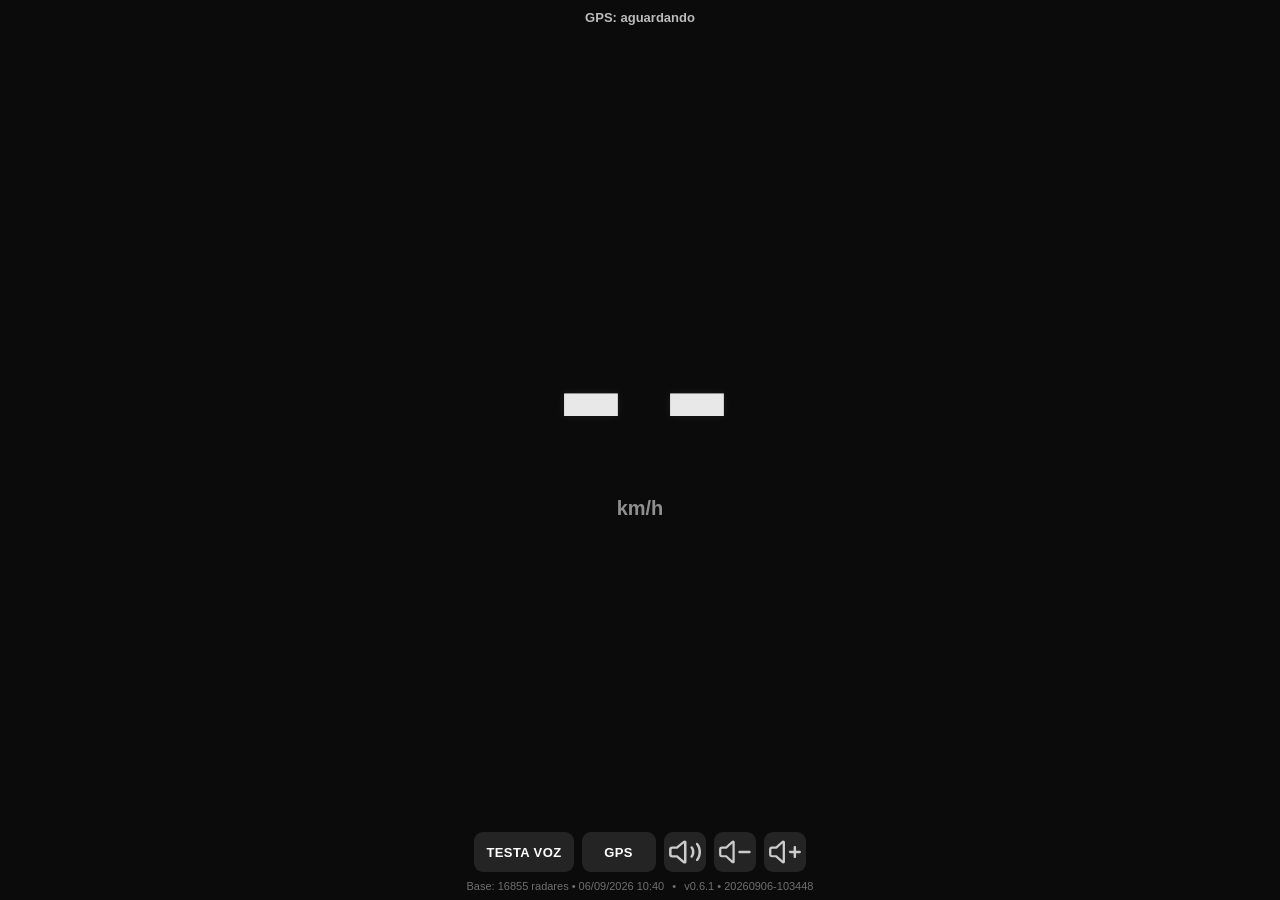
==== index.html @ 0a86fc3b "2026-09-06 10:34:48" ====
<!DOCTYPE html>
<html lang="pt-BR">
<head>
  <meta charset="utf-8">
  <meta name="viewport" content="width=device-width, initial-scale=1, viewport-fit=cover">
  <meta name="theme-color" content="#0b0b0b">
  <meta name="apple-mobile-web-app-capable" content="yes">
  <meta name="mobile-web-app-capable" content="yes">
  <meta name="apple-mobile-web-app-status-bar-style" content="black">
  <meta name="apple-mobile-web-app-title" content="Radar BR">

  <title>Radar BR</title>

  <link rel="manifest" href="manifest.json">
  <link rel="icon" href="img/tb-192.png">
  <link rel="apple-touch-icon" href="img/tb-192.png">
  <link rel="stylesheet" href="css/style.css">
</head>

<body>
  <main id="app">
    <section id="statusPanel">
      <div id="gpsStatus">GPS: aguardando</div>
    </section>

    <section id="radarPanel" class="hidden" aria-label="Alerta de radar">
      <div id="distanceSign">
        <span id="radarDistanceValue">--</span>
        <span id="radarDistanceUnit">m</span>
      </div>

      <div id="limitSign" aria-label="Limite do radar">
        <span id="radarLimit">--</span>
      </div>
    </section>

    <section id="speedPanel" aria-label="Velocidade atual">
      <div id="speedValue">--</div>
      <div id="speedUnit">km/h</div>
    </section>

    <section id="gpsPermissionPanel" class="hidden">
      <div class="gpsPermissionTitle">LOCALIZAÇÃO BLOQUEADA</div>
      <div class="gpsPermissionText">
        No iPhone, confirme:
        <br>1. Ajustes → Privacidade e Segurança → Serviços de Localização: ATIVADO.
        <br>2. Ajustes → Apps → Safari → Localização: PERGUNTAR ou PERMITIR.
        <br>3. No Safari, abra este site → menu da página → Ajustes do Site → Localização: PERMITIR.
        <br>4. Se disponível, mantenha Localização Precisa ativada.
        <br><br>Depois reabra o Radar BR e tente novamente.
      </div>
      <button id="btnGpsRetry" type="button">TENTAR GPS NOVAMENTE</button>
    </section>

    <section id="bottomPanel">
      <div id="messagePanel">
        <div id="message"></div>
      </div>

      <section id="controls" aria-label="Controles">
        <button id="btnT" class="compactButton gpsButton" type="button" onclick="testVoices()">TESTA VOZ</button>
        <button id="btnStart" class="compactButton gpsButton" type="button">GPS</button>
        <button id="btnSoundTest" class="compactButton iconButton" type="button" aria-label="Testar som">
          <img src="img/sT.svg" alt="">
        </button>
        <button id="btnVolumeDown" class="compactButton iconButton" type="button" aria-label="Diminuir volume">
          <img src="img/s-.svg" alt="">
        </button>
        <button id="btnVolumeUp" class="compactButton iconButton" type="button" aria-label="Aumentar volume">
          <img src="img/s+.svg" alt="">
        </button>
      </section>

      <footer id="appFooter">
        <span id="dbStatus">Base: não carregada</span>
        <span class="footerSeparator">•</span>
        <span id="appVersion">v--</span>
      </footer>
    </section>
  </main>

  <script src="js/helper.js"></script>
  <script src="js/alert.js"></script>
  <script src="js/radar.js"></script>
  <script src="js/gps.js"></script>
  <script src="js/app.js"></script>

  <script>
    function testVoices() {
  const voices = speechSynthesis.getVoices();

  const ptVoices = voices.filter(v =>
    v.lang.toLowerCase().startsWith("pt")
  );

  console.log(ptVoices);

  ptVoices.forEach((voice, i) => {
    setTimeout(() => {
      console.log(`${i}: ${voice.name} - ${voice.lang}`);

      const msg = new SpeechSynthesisUtterance(
        `Voz ${i + 1}. Radar. Limite 60.`
      );

      msg.voice = voice;
      msg.lang = voice.lang;

      speechSynthesis.speak(msg);
    }, i * 4000);
  });
}
  </script>
</body>
</html>
---- css/style.css ----
* {
  box-sizing: border-box;
}

html,
body {
  width: 100%;
  height: 100%;
  margin: 0;
  padding: 0;
  background: #0b0b0b;
  color: #ffffff;
  font-family: Arial, Helvetica, sans-serif;
}

body {
  overflow: hidden;
}

button {
  border: 0;
  font-family: inherit;
  -webkit-tap-highlight-color: transparent;
}

#app {
  min-height: 100%;
  height: 100%;
  display: flex;
  flex-direction: column;
  padding:
    max(10px, env(safe-area-inset-top))
    max(12px, env(safe-area-inset-right))
    max(8px, env(safe-area-inset-bottom))
    max(12px, env(safe-area-inset-left));
  background: #0b0b0b;
}

#statusPanel {
  min-height: 24px;
  text-align: center;
  font-size: 13px;
  font-weight: 700;
  color: #bcbcbc;
}

#radarPanel {
  display: grid;
  grid-template-columns: minmax(0, 1fr) auto;
  align-items: center;
  gap: 18px;
  margin-top: 8px;
  padding: 0 4px;
}

#distanceSign {
  min-width: 0;
  min-height: 122px;
  display: flex;
  align-items: baseline;
  justify-content: center;
  gap: 8px;
  padding: 12px 18px;
  border: 4px solid #ffffff;
  border-radius: 10px;
  background: #0757b8;
  box-shadow: inset 0 0 0 2px rgba(255, 255, 255, 0.18);
}

#radarDistanceValue {
  font-size: clamp(72px, 25vw, 138px);
  font-weight: 900;
  line-height: 0.86;
  letter-spacing: -4px;
  color: #ffffff;
  font-variant-numeric: tabular-nums;
}

#radarDistanceUnit {
  font-size: clamp(22px, 7vw, 38px);
  font-weight: 800;
  color: #ffffff;
}

#limitSign {
  width: clamp(112px, 31vw, 154px);
  height: clamp(112px, 31vw, 154px);
  flex: none;
  display: flex;
  align-items: center;
  justify-content: center;
  border: clamp(10px, 2.5vw, 14px) solid #d91e18;
  border-radius: 50%;
  background: #ffffff;
  box-shadow: 0 0 0 2px #ffffff;
}

#radarLimit {
  color: #111111;
  font-size: clamp(54px, 17vw, 84px);
  font-weight: 900;
  line-height: 1;
  letter-spacing: -3px;
  font-variant-numeric: tabular-nums;
}

#speedPanel {
  flex: 1;
  min-height: 180px;
  display: flex;
  flex-direction: column;
  align-items: center;
  justify-content: center;
  padding: 8px 0;
}

#speedValue {
  color: #e8e8e8;
  font-family: "Courier New", Courier, monospace;
  font-size: clamp(98px, 31vw, 190px);
  font-weight: 900;
  line-height: 0.86;
  letter-spacing: -8px;
  font-variant-numeric: tabular-nums;
  text-shadow: 0 0 10px rgba(255, 255, 255, 0.08);
}

#speedValue.safeSpeed {
  color: #42e66b;
  text-shadow: 0 0 12px rgba(66, 230, 107, 0.22);
}

#speedValue.overLimit {
  color: #ff3434;
  text-shadow: 0 0 12px rgba(255, 52, 52, 0.22);
}

#speedUnit {
  margin-top: 12px;
  font-size: 20px;
  font-weight: 700;
  color: #8f8f8f;
}

#bottomPanel {
  flex: none;
}

#messagePanel {
  min-height: 22px;
  display: flex;
  align-items: center;
  justify-content: center;
  text-align: center;
  font-size: 13px;
  color: #cfcfcf;
}

#controls {
  display: flex;
  align-items: center;
  justify-content: center;
  gap: 8px;
  min-height: 44px;
}

.compactButton {
  height: 40px;
  min-height: 40px;
  border-radius: 9px;
  background: #242424;
  color: #ffffff;
}

.compactButton:active {
  opacity: 0.65;
}

.gpsButton {
  min-width: 74px;
  padding: 0 12px;
  font-size: 13px;
  font-weight: 800;
  letter-spacing: 0.4px;
}

.gpsButton.active {
  background: #214b2d;
  color: #70f28e;
}

.iconButton {
  width: 42px;
  padding: 4px;
  display: flex;
  align-items: center;
  justify-content: center;
}

.iconButton img {
  display: block;
  width: 32px;
  height: 32px;
  pointer-events: none;
}

#appFooter {
  padding-top: 6px;
  text-align: center;
  font-size: 11px;
  color: #6f6f6f;
  white-space: nowrap;
}

.footerSeparator {
  margin: 0 5px;
}

.hidden {
  display: none !important;
}

#gpsPermissionPanel {
  margin: 10px 0;
  padding: 14px;
  border: 2px solid #ffffff;
  border-radius: 14px;
  background: #242424;
}

.gpsPermissionTitle {
  margin-bottom: 8px;
  font-size: 16px;
  font-weight: 800;
  text-align: center;
}

.gpsPermissionText {
  font-size: 14px;
  line-height: 1.45;
}

#btnGpsRetry {
  width: 100%;
  min-height: 48px;
  margin-top: 12px;
  border-radius: 10px;
  background: #ffffff;
  color: #111111;
  font-size: 15px;
  font-weight: 800;
}

@media (max-height: 620px) {
  #distanceSign {
    min-height: 96px;
  }

  #radarDistanceValue {
    font-size: clamp(62px, 21vw, 105px);
  }

  #limitSign {
    width: 100px;
    height: 100px;
    border-width: 9px;
  }

  #radarLimit {
    font-size: 52px;
  }

  #speedPanel {
    min-height: 120px;
  }

  #speedValue {
    font-size: clamp(78px, 25vw, 140px);
  }
}
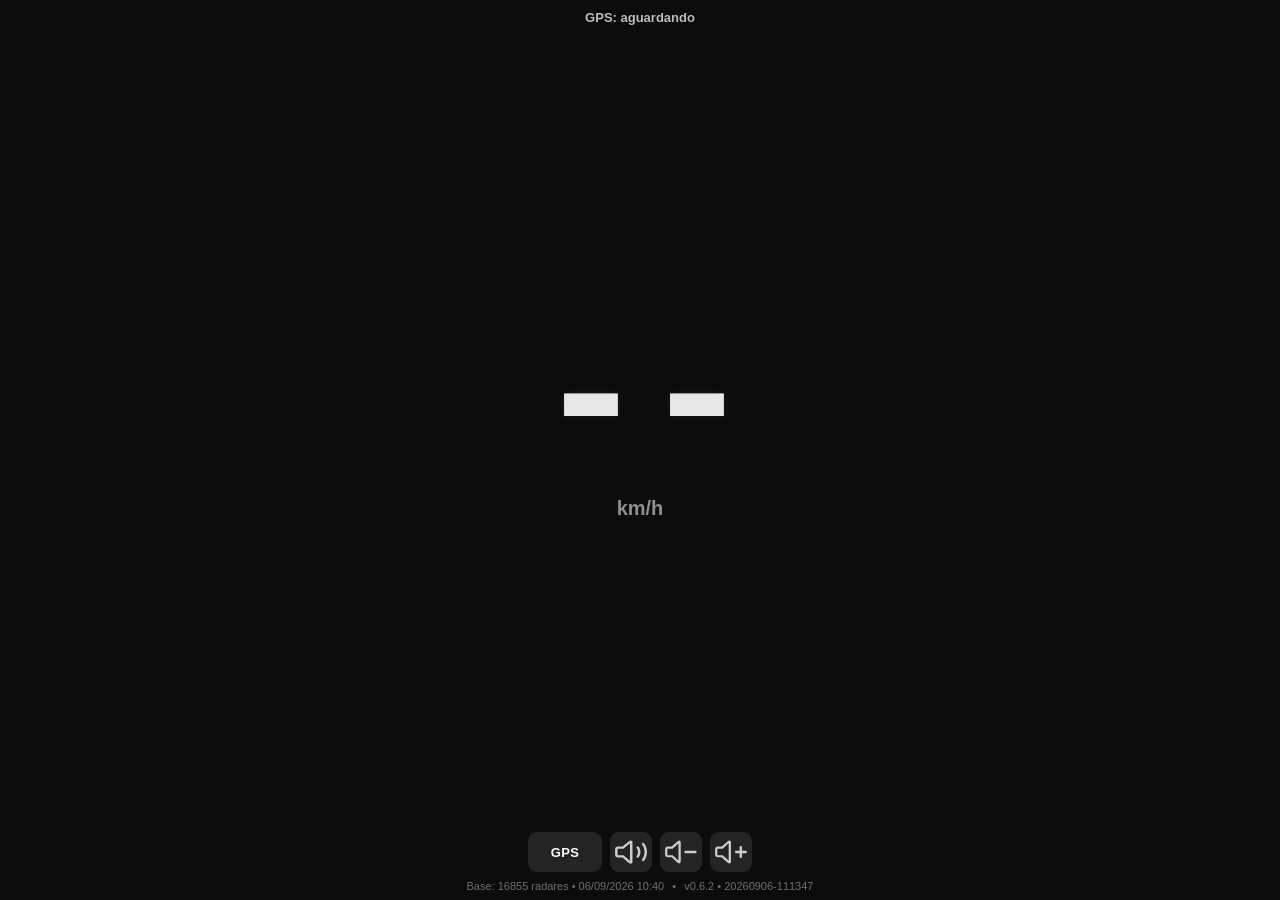
==== commit 290cbafd: "2026-09-06 11:13:47" ====
--- a/index.html
+++ b/index.html
@@ -58,7 +58,6 @@
       </div>
 
       <section id="controls" aria-label="Controles">
-        <button id="btnT" class="compactButton gpsButton" type="button" onclick="testVoices()">TESTA VOZ</button>
         <button id="btnStart" class="compactButton gpsButton" type="button">GPS</button>
         <button id="btnSoundTest" class="compactButton iconButton" type="button" aria-label="Testar som">
           <img src="img/sT.svg" alt="">
@@ -84,32 +83,5 @@
   <script src="js/radar.js"></script>
   <script src="js/gps.js"></script>
   <script src="js/app.js"></script>
-
-  <script>
-    function testVoices() {
-  const voices = speechSynthesis.getVoices();
-
-  const ptVoices = voices.filter(v =>
-    v.lang.toLowerCase().startsWith("pt")
-  );
-
-  console.log(ptVoices);
-
-  ptVoices.forEach((voice, i) => {
-    setTimeout(() => {
-      console.log(`${i}: ${voice.name} - ${voice.lang}`);
-
-      const msg = new SpeechSynthesisUtterance(
-        `Voz ${i + 1}. Radar. Limite 60.`
-      );
-
-      msg.voice = voice;
-      msg.lang = voice.lang;
-
-      speechSynthesis.speak(msg);
-    }, i * 4000);
-  });
-}
-  </script>
 </body>
 </html>
--- a/css/style.css
+++ b/css/style.css
@@ -19,7 +19,10 @@
 
 button {
   border: 0;
+  margin: 0;
   font-family: inherit;
+  -webkit-appearance: none;
+  appearance: none;
   -webkit-tap-highlight-color: transparent;
 }
 
@@ -158,6 +161,8 @@
 
 #controls {
   display: flex;
+  flex-direction: row;
+  flex-wrap: nowrap;
   align-items: center;
   justify-content: center;
   gap: 8px;
@@ -165,11 +170,18 @@
 }
 
 .compactButton {
+  flex: 0 0 auto;
+  width: auto;
   height: 40px;
   min-height: 40px;
+  margin: 0;
+  padding: 0;
+  border: 0;
   border-radius: 9px;
   background: #242424;
   color: #ffffff;
+  -webkit-appearance: none;
+  appearance: none;
 }
 
 .compactButton:active {
@@ -177,7 +189,9 @@
 }
 
 .gpsButton {
+  width: 74px;
   min-width: 74px;
+  max-width: 74px;
   padding: 0 12px;
   font-size: 13px;
   font-weight: 800;
@@ -191,6 +205,8 @@
 
 .iconButton {
   width: 42px;
+  min-width: 42px;
+  max-width: 42px;
   padding: 4px;
   display: flex;
   align-items: center;
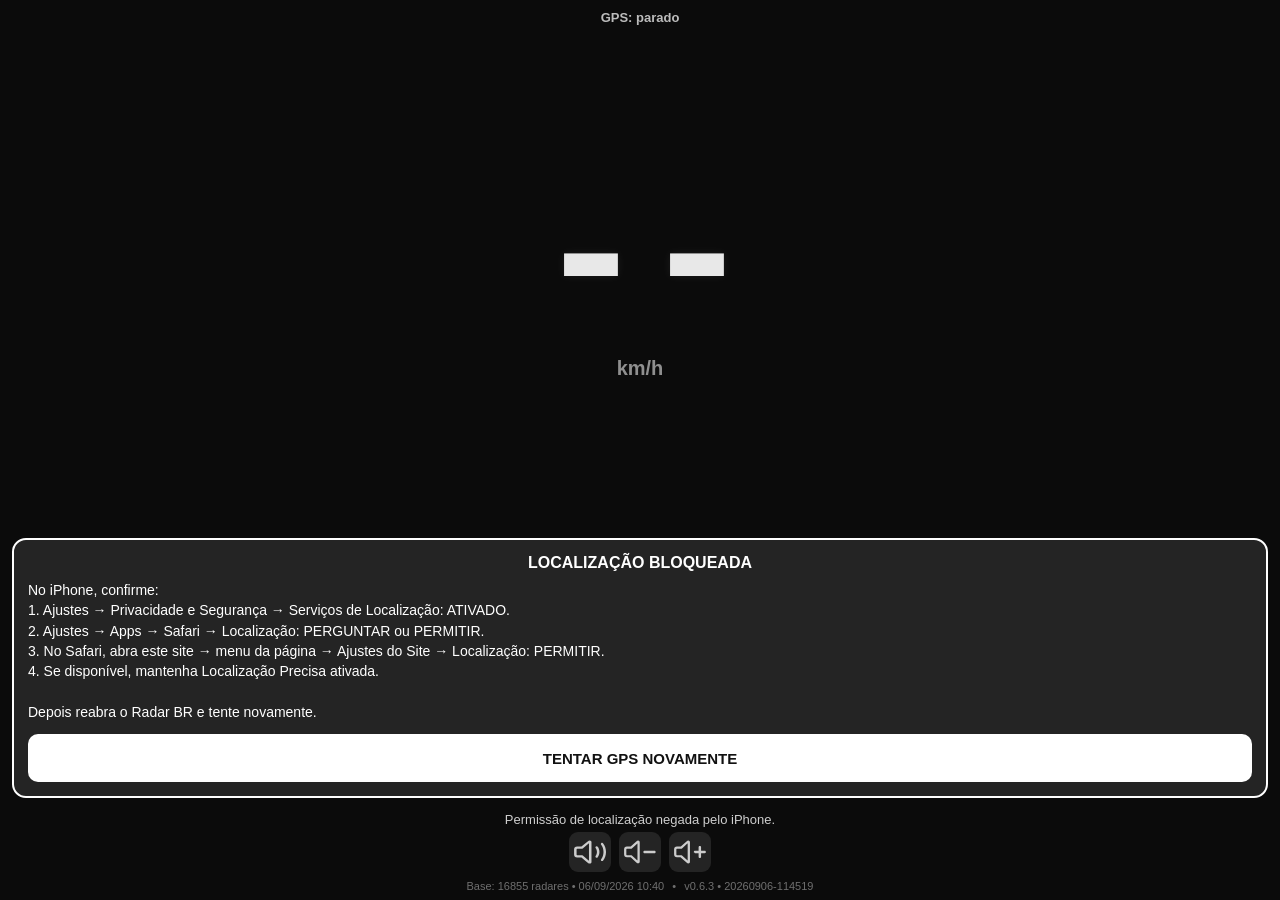
==== commit 15d08cfa: "2026-09-06 11:45:19" ====
--- a/index.html
+++ b/index.html
@@ -58,7 +58,6 @@
       </div>
 
       <section id="controls" aria-label="Controles">
-        <button id="btnStart" class="compactButton gpsButton" type="button">GPS</button>
         <button id="btnSoundTest" class="compactButton iconButton" type="button" aria-label="Testar som">
           <img src="img/sT.svg" alt="">
         </button>
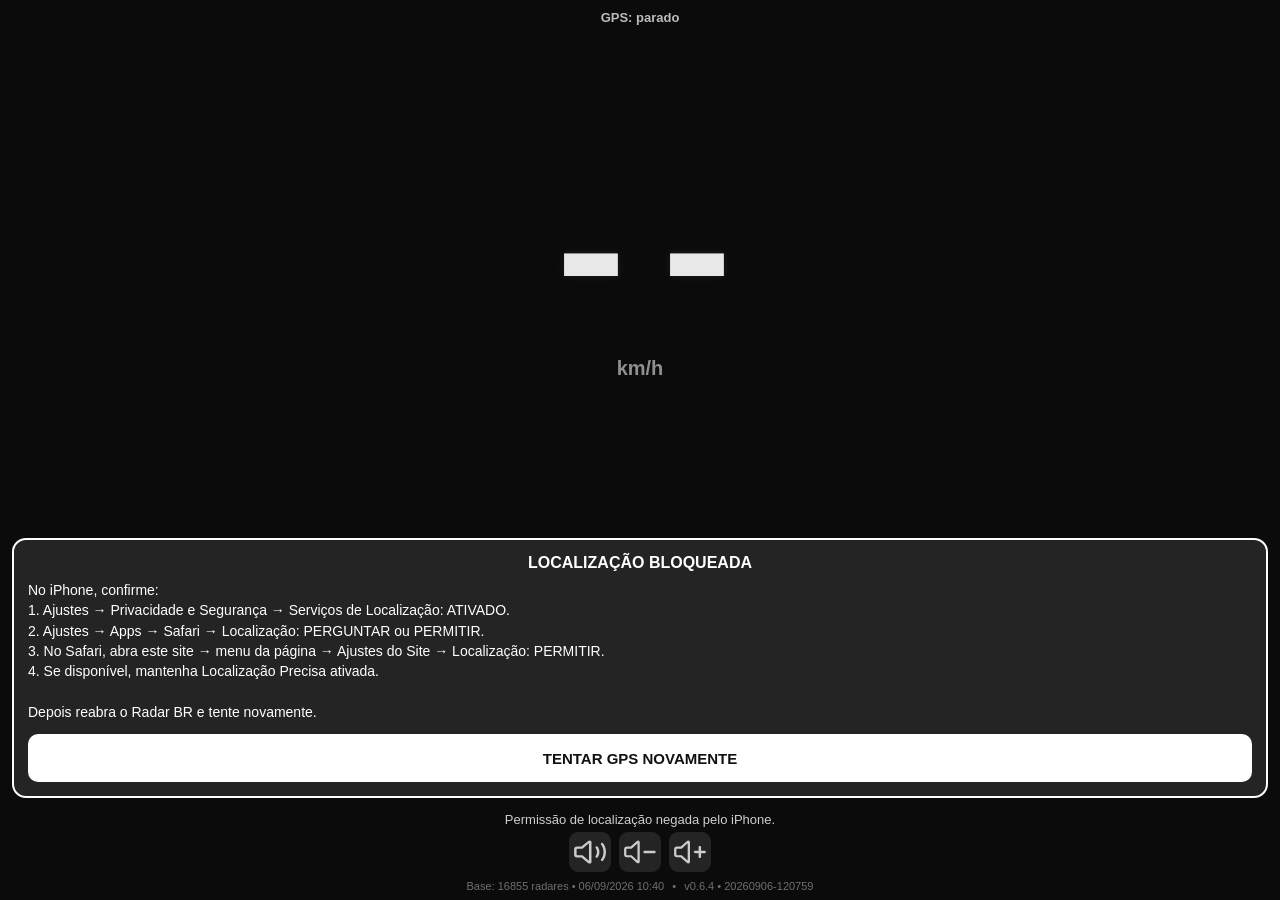
==== commit ed216396: "2026-09-06 12:07:59" ====
--- a/index.html
+++ b/index.html
@@ -28,7 +28,8 @@
         <span id="radarDistanceValue">--</span>
         <span id="radarDistanceUnit">m</span>
       </div>
-
+    </section>
+    <section id="radarPanel" class="hidden" aria-label="Alerta de radar">
       <div id="limitSign" aria-label="Limite do radar">
         <span id="radarLimit">--</span>
       </div>
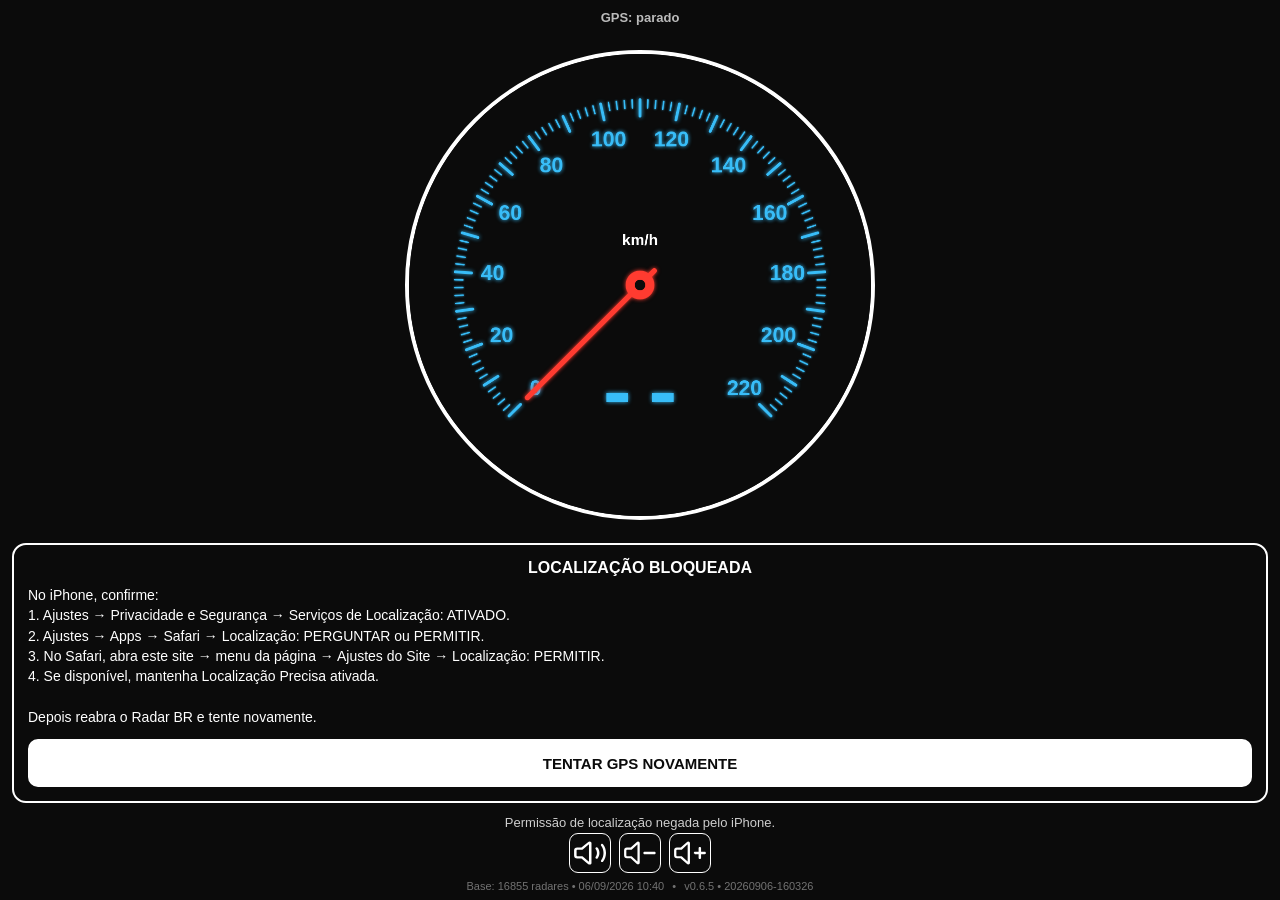
==== commit 2219b535: "2026-09-06 16:03:26" ====
--- a/index.html
+++ b/index.html
@@ -23,21 +23,24 @@
       <div id="gpsStatus">GPS: aguardando</div>
     </section>
 
-    <section id="radarPanel" class="hidden" aria-label="Alerta de radar">
+    <section id="radarPanel" class="hidden" aria-label="Distância até o radar">
       <div id="distanceSign">
         <span id="radarDistanceValue">--</span>
         <span id="radarDistanceUnit">m</span>
       </div>
     </section>
-    <section id="radarPanel" class="hidden" aria-label="Alerta de radar">
-      <div id="limitSign" aria-label="Limite do radar">
-        <span id="radarLimit">--</span>
+
+    <section id="speedPanel" aria-label="Velocidade atual">
+      <div id="speedometerWrapper">
+        <canvas id="speedometerCanvas" width="960" height="960" aria-label="Velocímetro"></canvas>
       </div>
     </section>
 
-    <section id="speedPanel" aria-label="Velocidade atual">
-      <div id="speedValue">--</div>
-      <div id="speedUnit">km/h</div>
+    <section id="limitPanel" class="hidden" aria-label="Limite do radar">
+      <div id="limitSign">
+        <span id="radarLimit">--</span>
+        <span id="limitUnit">km/h</span>
+      </div>
     </section>
 
     <section id="gpsPermissionPanel" class="hidden">
--- a/css/style.css
+++ b/css/style.css
@@ -1,3 +1,10 @@
+:root {
+  --radar-blue: #38bdf8;
+  --radar-red: #ff3b30;
+  --radar-black: #0b0b0b;
+  --radar-white: #ffffff;
+}
+
 * {
   box-sizing: border-box;
 }
@@ -8,8 +15,8 @@
   height: 100%;
   margin: 0;
   padding: 0;
-  background: #0b0b0b;
-  color: #ffffff;
+  background: var(--radar-black);
+  color: var(--radar-white);
   font-family: Arial, Helvetica, sans-serif;
 }
 
@@ -31,132 +38,143 @@
   height: 100%;
   display: flex;
   flex-direction: column;
+  align-items: center;
   padding:
     max(10px, env(safe-area-inset-top))
     max(12px, env(safe-area-inset-right))
     max(8px, env(safe-area-inset-bottom))
     max(12px, env(safe-area-inset-left));
-  background: #0b0b0b;
+  background: var(--radar-black);
 }
 
 #statusPanel {
+  flex: none;
   min-height: 24px;
+  width: 100%;
   text-align: center;
   font-size: 13px;
   font-weight: 700;
-  color: #bcbcbc;
+  color: var(--radar-white);
+  opacity: 0.72;
 }
 
 #radarPanel {
-  display: grid;
-  grid-template-columns: minmax(0, 1fr) auto;
-  align-items: center;
-  gap: 18px;
-  margin-top: 8px;
+  flex: none;
+  width: 100%;
+  display: flex;
+  justify-content: center;
+  margin-top: 10px;
   padding: 0 4px;
 }
 
 #distanceSign {
-  min-width: 0;
-  min-height: 122px;
+  min-width: min(72vw, 330px);
+  min-height: 108px;
   display: flex;
   align-items: baseline;
   justify-content: center;
-  gap: 8px;
-  padding: 12px 18px;
-  border: 4px solid #ffffff;
+  gap: 7px;
+  padding: 10px 18px;
+  border: 4px solid var(--radar-white);
   border-radius: 10px;
-  background: #0757b8;
-  box-shadow: inset 0 0 0 2px rgba(255, 255, 255, 0.18);
+  background: var(--radar-blue);
+  box-shadow: inset 0 0 0 2px rgba(255, 255, 255, 0.22);
 }
 
 #radarDistanceValue {
-  font-size: clamp(72px, 25vw, 138px);
+  font-size: clamp(70px, 24vw, 124px);
+  font-weight: 900;
+  line-height: 0.88;
+  letter-spacing: -4px;
+  color: var(--radar-white);
+  font-variant-numeric: tabular-nums;
+}
+
+#radarDistanceUnit {
+  font-size: clamp(22px, 7vw, 36px);
+  font-weight: 800;
+  color: var(--radar-white);
+}
+
+#speedPanel {
+  flex: 1 1 auto;
+  min-height: 0;
+  width: 100%;
+  display: flex;
+  align-items: center;
+  justify-content: center;
+  padding: 8px 0 4px;
+}
+
+#speedometerWrapper {
+  position: relative;
+  width: min(91vw, 470px);
+  aspect-ratio: 1 / 1;
+  flex: none;
+  border: 4px solid var(--radar-white);
+  border-radius: 50%;
+  background: var(--radar-black);
+  overflow: hidden;
+}
+
+#speedometerCanvas {
+  display: block;
+  width: 100%;
+  height: 100%;
+}
+
+#limitPanel {
+  flex: none;
+  width: 100%;
+  display: flex;
+  justify-content: center;
+  padding: 2px 0 8px;
+}
+
+#limitSign {
+  width: clamp(108px, 29vw, 142px);
+  height: clamp(108px, 29vw, 142px);
+  flex: none;
+  display: flex;
+  flex-direction: column;
+  align-items: center;
+  justify-content: center;
+  border: clamp(9px, 2.4vw, 13px) solid var(--radar-red);
+  border-radius: 50%;
+  background: var(--radar-white);
+}
+
+#radarLimit {
+  color: var(--radar-black);
+  font-size: clamp(50px, 15vw, 74px);
   font-weight: 900;
   line-height: 0.86;
-  letter-spacing: -4px;
-  color: #ffffff;
+  letter-spacing: -3px;
   font-variant-numeric: tabular-nums;
 }
 
-#radarDistanceUnit {
-  font-size: clamp(22px, 7vw, 38px);
-  font-weight: 800;
-  color: #ffffff;
-}
-
-#limitSign {
-  width: clamp(112px, 31vw, 154px);
-  height: clamp(112px, 31vw, 154px);
-  flex: none;
-  display: flex;
-  align-items: center;
-  justify-content: center;
-  border: clamp(10px, 2.5vw, 14px) solid #d91e18;
-  border-radius: 50%;
-  background: #ffffff;
-  box-shadow: 0 0 0 2px #ffffff;
-}
-
-#radarLimit {
-  color: #111111;
-  font-size: clamp(54px, 17vw, 84px);
+#limitUnit {
+  margin-top: 7px;
+  color: var(--radar-black);
+  font-size: clamp(14px, 4.3vw, 20px);
   font-weight: 900;
   line-height: 1;
-  letter-spacing: -3px;
-  font-variant-numeric: tabular-nums;
-}
-
-#speedPanel {
-  flex: 1;
-  min-height: 180px;
-  display: flex;
-  flex-direction: column;
-  align-items: center;
-  justify-content: center;
-  padding: 8px 0;
-}
-
-#speedValue {
-  color: #e8e8e8;
-  font-family: "Courier New", Courier, monospace;
-  font-size: clamp(98px, 31vw, 190px);
-  font-weight: 900;
-  line-height: 0.86;
-  letter-spacing: -8px;
-  font-variant-numeric: tabular-nums;
-  text-shadow: 0 0 10px rgba(255, 255, 255, 0.08);
-}
-
-#speedValue.safeSpeed {
-  color: #42e66b;
-  text-shadow: 0 0 12px rgba(66, 230, 107, 0.22);
-}
-
-#speedValue.overLimit {
-  color: #ff3434;
-  text-shadow: 0 0 12px rgba(255, 52, 52, 0.22);
-}
-
-#speedUnit {
-  margin-top: 12px;
-  font-size: 20px;
-  font-weight: 700;
-  color: #8f8f8f;
 }
 
 #bottomPanel {
   flex: none;
+  width: 100%;
 }
 
 #messagePanel {
-  min-height: 22px;
+  min-height: 18px;
   display: flex;
   align-items: center;
   justify-content: center;
   text-align: center;
   font-size: 13px;
-  color: #cfcfcf;
+  color: var(--radar-white);
+  opacity: 0.8;
 }
 
 #controls {
@@ -176,10 +194,10 @@
   min-height: 40px;
   margin: 0;
   padding: 0;
-  border: 0;
+  border: 1px solid var(--radar-white);
   border-radius: 9px;
-  background: #242424;
-  color: #ffffff;
+  background: var(--radar-black);
+  color: var(--radar-white);
   -webkit-appearance: none;
   appearance: none;
 }
@@ -188,6 +206,7 @@
   opacity: 0.65;
 }
 
+/* Kept for a future GPS retry/authorization button if needed. */
 .gpsButton {
   width: 74px;
   min-width: 74px;
@@ -199,8 +218,8 @@
 }
 
 .gpsButton.active {
-  background: #214b2d;
-  color: #70f28e;
+  background: var(--radar-blue);
+  color: var(--radar-black);
 }
 
 .iconButton {
@@ -221,10 +240,11 @@
 }
 
 #appFooter {
-  padding-top: 6px;
+  padding-top: 5px;
   text-align: center;
   font-size: 11px;
-  color: #6f6f6f;
+  color: var(--radar-white);
+  opacity: 0.42;
   white-space: nowrap;
 }
 
@@ -237,11 +257,12 @@
 }
 
 #gpsPermissionPanel {
+  width: 100%;
   margin: 10px 0;
   padding: 14px;
-  border: 2px solid #ffffff;
+  border: 2px solid var(--radar-white);
   border-radius: 14px;
-  background: #242424;
+  background: var(--radar-black);
 }
 
 .gpsPermissionTitle {
@@ -260,37 +281,80 @@
   width: 100%;
   min-height: 48px;
   margin-top: 12px;
+  border: 2px solid var(--radar-white);
   border-radius: 10px;
-  background: #ffffff;
-  color: #111111;
+  background: var(--radar-white);
+  color: var(--radar-black);
   font-size: 15px;
   font-weight: 800;
 }
 
+@media (max-height: 760px) {
+  #radarPanel {
+    margin-top: 4px;
+  }
+
+  #distanceSign {
+    min-height: 86px;
+  }
+
+  #radarDistanceValue {
+    font-size: clamp(58px, 20vw, 92px);
+  }
+
+  #speedometerWrapper {
+    width: min(79vw, 350px);
+  }
+
+  #limitSign {
+    width: 98px;
+    height: 98px;
+    border-width: 9px;
+  }
+
+  #radarLimit {
+    font-size: 49px;
+  }
+
+  #limitUnit {
+    margin-top: 4px;
+    font-size: 14px;
+  }
+}
+
 @media (max-height: 620px) {
+  #statusPanel {
+    min-height: 20px;
+    font-size: 11px;
+  }
+
   #distanceSign {
-    min-height: 96px;
+    min-height: 72px;
   }
 
   #radarDistanceValue {
-    font-size: clamp(62px, 21vw, 105px);
+    font-size: clamp(50px, 18vw, 76px);
+  }
+
+  #speedometerWrapper {
+    width: min(68vw, 285px);
   }
 
   #limitSign {
-    width: 100px;
-    height: 100px;
-    border-width: 9px;
+    width: 82px;
+    height: 82px;
+    border-width: 7px;
   }
 
   #radarLimit {
-    font-size: 52px;
-  }
-
-  #speedPanel {
-    min-height: 120px;
-  }
-
-  #speedValue {
-    font-size: clamp(78px, 25vw, 140px);
-  }
-}
+    font-size: 40px;
+  }
+
+  #limitUnit {
+    display: none;
+  }
+
+  #messagePanel {
+    min-height: 12px;
+  }
+}
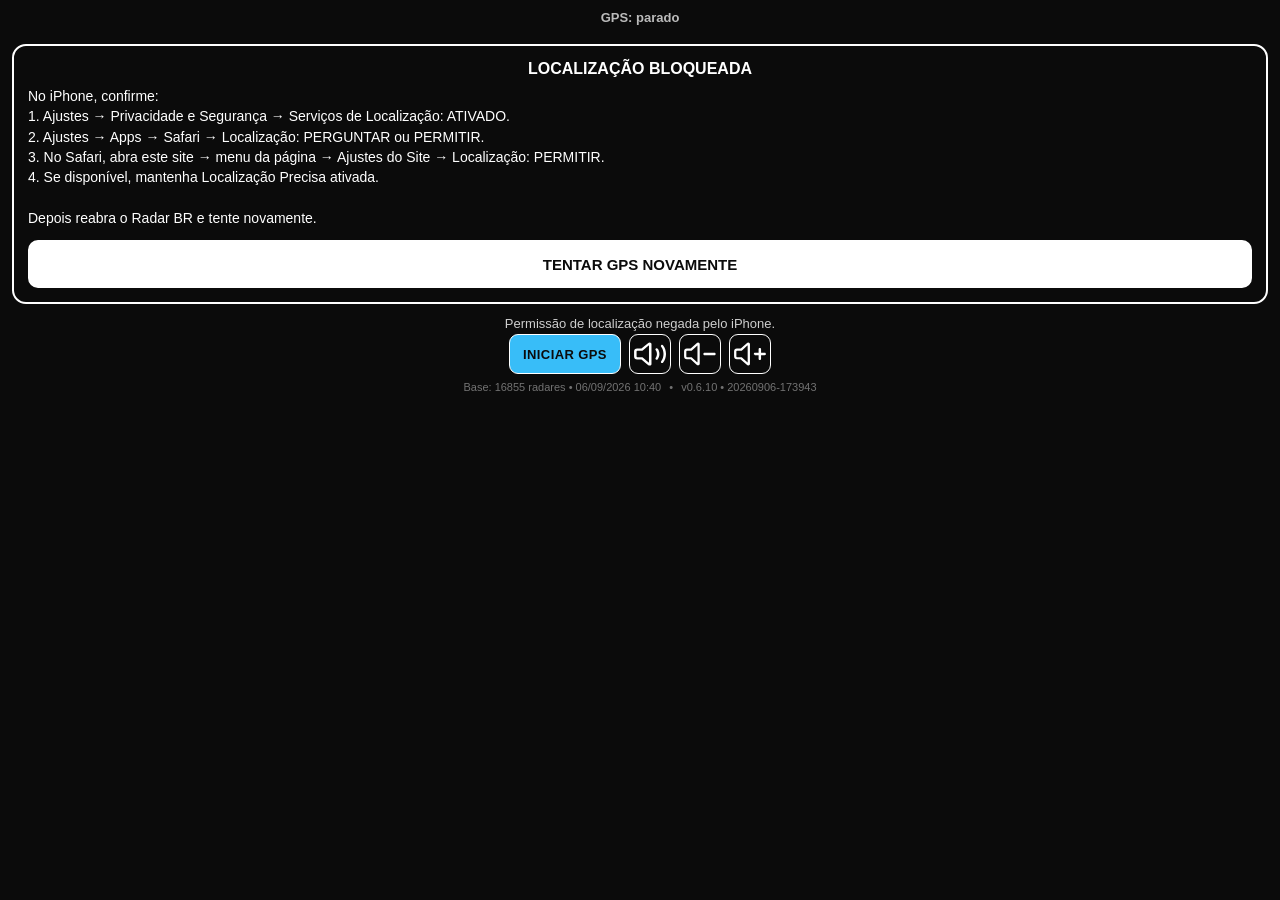
==== commit f2dcadab: "2026-09-06 17:39:43" ====
--- a/index.html
+++ b/index.html
@@ -30,7 +30,7 @@
       </div>
     </section>
 
-    <section id="speedPanel" aria-label="Velocidade atual">
+    <section id="speedPanel" class="hidden" aria-label="Velocidade atual">
       <div id="speedometerWrapper">
         <canvas id="speedometerCanvas" width="960" height="960" aria-label="Velocímetro"></canvas>
       </div>
@@ -62,6 +62,7 @@
       </div>
 
       <section id="controls" aria-label="Controles">
+        <button id="btnStart" class="compactButton gpsButton active" type="button">INICIAR GPS</button>
         <button id="btnSoundTest" class="compactButton iconButton" type="button" aria-label="Testar som">
           <img src="img/sT.svg" alt="">
         </button>
--- a/css/style.css
+++ b/css/style.css
@@ -142,6 +142,8 @@
   border: clamp(9px, 2.4vw, 13px) solid var(--radar-red);
   border-radius: 50%;
   background: var(--radar-white);
+  background-clip: padding-box;
+  overflow: hidden;
 }
 
 #radarLimit {
@@ -208,9 +210,9 @@
 
 /* Kept for a future GPS retry/authorization button if needed. */
 .gpsButton {
-  width: 74px;
-  min-width: 74px;
-  max-width: 74px;
+  width: 112px;
+  min-width: 112px;
+  max-width: 112px;
   padding: 0 12px;
   font-size: 13px;
   font-weight: 800;
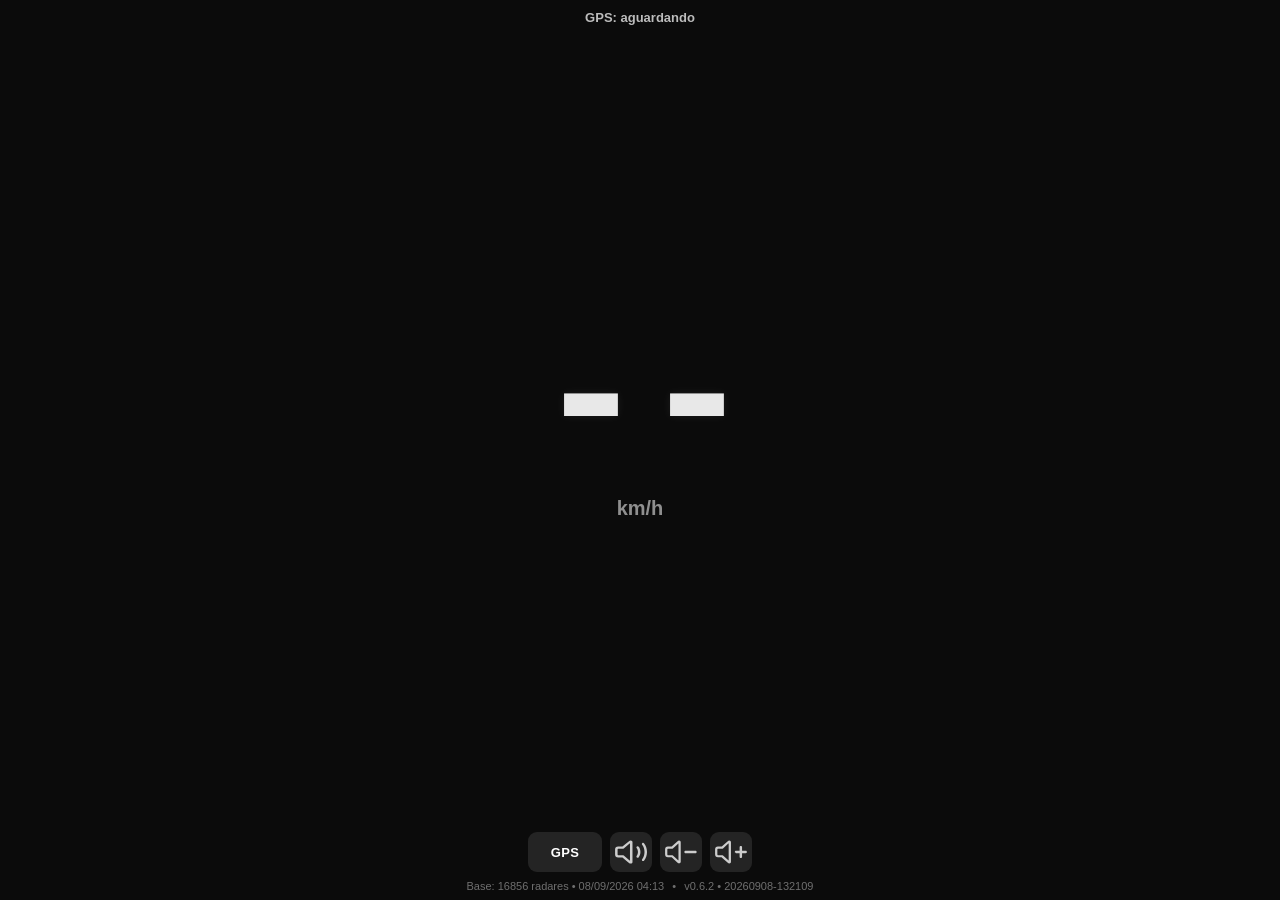
==== commit 8f77e7a1: "2026-09-08 13:21:09" ====
--- a/index.html
+++ b/index.html
@@ -1,91 +1,108 @@
-<!DOCTYPE html>
-<html lang="pt-BR">
-<head>
-  <meta charset="utf-8">
-  <meta name="viewport" content="width=device-width, initial-scale=1, viewport-fit=cover">
-  <meta name="theme-color" content="#0b0b0b">
-  <meta name="apple-mobile-web-app-capable" content="yes">
-  <meta name="mobile-web-app-capable" content="yes">
-  <meta name="apple-mobile-web-app-status-bar-style" content="black">
-  <meta name="apple-mobile-web-app-title" content="Radar BR">
+<!doctype html>
+<html lang="en-UK">
+  <head>
+    <meta charset="utf-8" />
+    <meta
+      name="viewport"
+      content="width=device-width, initial-scale=1, viewport-fit=cover"
+    />
+    <meta name="theme-color" content="#0b0b0b" />
+    <meta name="apple-mobile-web-app-capable" content="yes" />
+    <meta name="mobile-web-app-capable" content="yes" />
+    <meta name="apple-mobile-web-app-status-bar-style" content="black" />
+    <meta name="apple-mobile-web-app-title" content="Radar BR" />
 
-  <title>Radar BR</title>
+    <title>Radar BR</title>
 
-  <link rel="manifest" href="manifest.json">
-  <link rel="icon" href="img/tb-192.png">
-  <link rel="apple-touch-icon" href="img/tb-192.png">
-  <link rel="stylesheet" href="css/style.css">
-</head>
+    <link rel="manifest" href="manifest.json" />
+    <link rel="icon" href="img/tb-192.png" />
+    <link rel="apple-touch-icon" href="img/tb-192.png" />
+    <link rel="stylesheet" href="css/style.css" />
+  </head>
 
-<body>
-  <main id="app">
-    <section id="statusPanel">
-      <div id="gpsStatus">GPS: aguardando</div>
-    </section>
-
-    <section id="radarPanel" class="hidden" aria-label="Distância até o radar">
-      <div id="distanceSign">
-        <span id="radarDistanceValue">--</span>
-        <span id="radarDistanceUnit">m</span>
-      </div>
-    </section>
-
-    <section id="speedPanel" class="hidden" aria-label="Velocidade atual">
-      <div id="speedometerWrapper">
-        <canvas id="speedometerCanvas" width="960" height="960" aria-label="Velocímetro"></canvas>
-      </div>
-    </section>
-
-    <section id="limitPanel" class="hidden" aria-label="Limite do radar">
-      <div id="limitSign">
-        <span id="radarLimit">--</span>
-        <span id="limitUnit">km/h</span>
-      </div>
-    </section>
-
-    <section id="gpsPermissionPanel" class="hidden">
-      <div class="gpsPermissionTitle">LOCALIZAÇÃO BLOQUEADA</div>
-      <div class="gpsPermissionText">
-        No iPhone, confirme:
-        <br>1. Ajustes → Privacidade e Segurança → Serviços de Localização: ATIVADO.
-        <br>2. Ajustes → Apps → Safari → Localização: PERGUNTAR ou PERMITIR.
-        <br>3. No Safari, abra este site → menu da página → Ajustes do Site → Localização: PERMITIR.
-        <br>4. Se disponível, mantenha Localização Precisa ativada.
-        <br><br>Depois reabra o Radar BR e tente novamente.
-      </div>
-      <button id="btnGpsRetry" type="button">TENTAR GPS NOVAMENTE</button>
-    </section>
-
-    <section id="bottomPanel">
-      <div id="messagePanel">
-        <div id="message"></div>
-      </div>
-
-      <section id="controls" aria-label="Controles">
-        <button id="btnStart" class="compactButton gpsButton active" type="button">INICIAR GPS</button>
-        <button id="btnSoundTest" class="compactButton iconButton" type="button" aria-label="Testar som">
-          <img src="img/sT.svg" alt="">
-        </button>
-        <button id="btnVolumeDown" class="compactButton iconButton" type="button" aria-label="Diminuir volume">
-          <img src="img/s-.svg" alt="">
-        </button>
-        <button id="btnVolumeUp" class="compactButton iconButton" type="button" aria-label="Aumentar volume">
-          <img src="img/s+.svg" alt="">
-        </button>
+  <body>
+    <main id="app">
+      <section id="statusPanel">
+        <div id="gpsStatus">GPS: aguardando</div>
       </section>
 
-      <footer id="appFooter">
-        <span id="dbStatus">Base: não carregada</span>
-        <span class="footerSeparator">•</span>
-        <span id="appVersion">v--</span>
-      </footer>
-    </section>
-  </main>
+      <section id="radarPanel" class="hidden" aria-label="Alerta de radar">
+        <div id="distanceSign">
+          <span id="radarDistanceValue">--</span>
+          <span id="radarDistanceUnit">m</span>
+        </div>
 
-  <script src="js/helper.js"></script>
-  <script src="js/alert.js"></script>
-  <script src="js/radar.js"></script>
-  <script src="js/gps.js"></script>
-  <script src="js/app.js"></script>
-</body>
+        <div id="limitSign" aria-label="Limite do radar">
+          <span id="radarLimit">--</span>
+        </div>
+      </section>
+
+      <section id="speedPanel" aria-label="Velocidade atual">
+        <div id="speedValue">--</div>
+        <div id="speedUnit">km/h</div>
+      </section>
+
+      <section id="gpsPermissionPanel" class="hidden">
+        <div class="gpsPermissionTitle">LOCALIZAÇÃO BLOQUEADA</div>
+        <div class="gpsPermissionText">
+          No iPhone, confirme:
+          <br />1. Ajustes → Privacidade e Segurança → Serviços de Localização:
+          ATIVADO. <br />2. Ajustes → Apps → Safari → Localização: PERGUNTAR ou
+          PERMITIR. <br />3. No Safari, abra este site → menu da página →
+          Ajustes do Site → Localização: PERMITIR. <br />4. Se disponível,
+          mantenha Localização Precisa ativada. <br /><br />Depois reabra o
+          Radar BR e tente novamente.
+        </div>
+        <button id="btnGpsRetry" type="button">TENTAR GPS NOVAMENTE</button>
+      </section>
+
+      <section id="bottomPanel">
+        <div id="messagePanel">
+          <div id="message"></div>
+        </div>
+
+        <section id="controls" aria-label="Controles">
+          <button id="btnStart" class="compactButton gpsButton" type="button">
+            GPS
+          </button>
+          <button
+            id="btnSoundTest"
+            class="compactButton iconButton"
+            type="button"
+            aria-label="Testar som"
+          >
+            <img src="img/sT.svg" alt="" />
+          </button>
+          <button
+            id="btnVolumeDown"
+            class="compactButton iconButton"
+            type="button"
+            aria-label="Diminuir volume"
+          >
+            <img src="img/s-.svg" alt="" />
+          </button>
+          <button
+            id="btnVolumeUp"
+            class="compactButton iconButton"
+            type="button"
+            aria-label="Aumentar volume"
+          >
+            <img src="img/s+.svg" alt="" />
+          </button>
+        </section>
+
+        <footer id="appFooter">
+          <span id="dbStatus">Base: não carregada</span>
+          <span class="footerSeparator">•</span>
+          <span id="appVersion">v--</span>
+        </footer>
+      </section>
+    </main>
+
+    <script src="js/helper.js"></script>
+    <script src="js/alert.js"></script>
+    <script src="js/radar.js"></script>
+    <script src="js/gps.js"></script>
+    <script src="js/app.js"></script>
+  </body>
 </html>
--- a/css/style.css
+++ b/css/style.css
@@ -1,10 +1,3 @@
-:root {
-  --radar-blue: #38bdf8;
-  --radar-red: #ff3b30;
-  --radar-black: #0b0b0b;
-  --radar-white: #ffffff;
-}
-
 * {
   box-sizing: border-box;
 }
@@ -15,8 +8,8 @@
   height: 100%;
   margin: 0;
   padding: 0;
-  background: var(--radar-black);
-  color: var(--radar-white);
+  background: blue;
+  color: #ffffff;
   font-family: Arial, Helvetica, sans-serif;
 }
 
@@ -38,145 +31,132 @@
   height: 100%;
   display: flex;
   flex-direction: column;
-  align-items: center;
   padding:
     max(10px, env(safe-area-inset-top))
     max(12px, env(safe-area-inset-right))
     max(8px, env(safe-area-inset-bottom))
     max(12px, env(safe-area-inset-left));
-  background: var(--radar-black);
+  background: #0b0b0b;
 }
 
 #statusPanel {
-  flex: none;
   min-height: 24px;
-  width: 100%;
   text-align: center;
   font-size: 13px;
   font-weight: 700;
-  color: var(--radar-white);
-  opacity: 0.72;
+  color: #bcbcbc;
 }
 
 #radarPanel {
-  flex: none;
-  width: 100%;
-  display: flex;
-  justify-content: center;
-  margin-top: 10px;
+  display: grid;
+  grid-template-columns: minmax(0, 1fr) auto;
+  align-items: center;
+  gap: 18px;
+  margin-top: 8px;
   padding: 0 4px;
 }
 
 #distanceSign {
-  min-width: min(72vw, 330px);
-  min-height: 108px;
+  min-width: 0;
+  min-height: 122px;
   display: flex;
   align-items: baseline;
   justify-content: center;
-  gap: 7px;
-  padding: 10px 18px;
-  border: 4px solid var(--radar-white);
+  gap: 8px;
+  padding: 12px 18px;
+  border: 4px solid #ffffff;
   border-radius: 10px;
-  background: var(--radar-blue);
-  box-shadow: inset 0 0 0 2px rgba(255, 255, 255, 0.22);
+  background: #0757b8;
+  box-shadow: inset 0 0 0 2px rgba(255, 255, 255, 0.18);
 }
 
 #radarDistanceValue {
-  font-size: clamp(70px, 24vw, 124px);
-  font-weight: 900;
-  line-height: 0.88;
-  letter-spacing: -4px;
-  color: var(--radar-white);
-  font-variant-numeric: tabular-nums;
-}
-
-#radarDistanceUnit {
-  font-size: clamp(22px, 7vw, 36px);
-  font-weight: 800;
-  color: var(--radar-white);
-}
-
-#speedPanel {
-  flex: 1 1 auto;
-  min-height: 0;
-  width: 100%;
-  display: flex;
-  align-items: center;
-  justify-content: center;
-  padding: 8px 0 4px;
-}
-
-#speedometerWrapper {
-  position: relative;
-  width: min(91vw, 470px);
-  aspect-ratio: 1 / 1;
-  flex: none;
-  border: 4px solid var(--radar-white);
-  border-radius: 50%;
-  background: var(--radar-black);
-  overflow: hidden;
-}
-
-#speedometerCanvas {
-  display: block;
-  width: 100%;
-  height: 100%;
-}
-
-#limitPanel {
-  flex: none;
-  width: 100%;
-  display: flex;
-  justify-content: center;
-  padding: 2px 0 8px;
-}
-
-#limitSign {
-  width: clamp(108px, 29vw, 142px);
-  height: clamp(108px, 29vw, 142px);
-  flex: none;
-  display: flex;
-  flex-direction: column;
-  align-items: center;
-  justify-content: center;
-  border: clamp(9px, 2.4vw, 13px) solid var(--radar-red);
-  border-radius: 50%;
-  background: var(--radar-white);
-  background-clip: padding-box;
-  overflow: hidden;
-}
-
-#radarLimit {
-  color: var(--radar-black);
-  font-size: clamp(50px, 15vw, 74px);
+  font-size: clamp(72px, 25vw, 138px);
   font-weight: 900;
   line-height: 0.86;
+  letter-spacing: -4px;
+  color: #ffffff;
+  font-variant-numeric: tabular-nums;
+}
+
+#radarDistanceUnit {
+  font-size: clamp(22px, 7vw, 38px);
+  font-weight: 800;
+  color: #ffffff;
+}
+
+#limitSign {
+  width: clamp(112px, 31vw, 154px);
+  height: clamp(112px, 31vw, 154px);
+  flex: none;
+  display: flex;
+  align-items: center;
+  justify-content: center;
+  border: clamp(10px, 2.5vw, 14px) solid #d91e18;
+  border-radius: 50%;
+  background: #ffffff;
+  box-shadow: 0 0 0 2px #ffffff;
+}
+
+#radarLimit {
+  color: #111111;
+  font-size: clamp(54px, 17vw, 84px);
+  font-weight: 900;
+  line-height: 1;
   letter-spacing: -3px;
   font-variant-numeric: tabular-nums;
 }
 
-#limitUnit {
-  margin-top: 7px;
-  color: var(--radar-black);
-  font-size: clamp(14px, 4.3vw, 20px);
+#speedPanel {
+  flex: 1;
+  min-height: 180px;
+  display: flex;
+  flex-direction: column;
+  align-items: center;
+  justify-content: center;
+  padding: 8px 0;
+}
+
+#speedValue {
+  color: #e8e8e8;
+  font-family: "Courier New", Courier, monospace;
+  font-size: clamp(98px, 31vw, 190px);
   font-weight: 900;
-  line-height: 1;
+  line-height: 0.86;
+  letter-spacing: -8px;
+  font-variant-numeric: tabular-nums;
+  text-shadow: 0 0 10px rgba(255, 255, 255, 0.08);
+}
+
+#speedValue.safeSpeed {
+  color: #42e66b;
+  text-shadow: 0 0 12px rgba(66, 230, 107, 0.22);
+}
+
+#speedValue.overLimit {
+  color: #ff3434;
+  text-shadow: 0 0 12px rgba(255, 52, 52, 0.22);
+}
+
+#speedUnit {
+  margin-top: 12px;
+  font-size: 20px;
+  font-weight: 700;
+  color: #8f8f8f;
 }
 
 #bottomPanel {
   flex: none;
-  width: 100%;
 }
 
 #messagePanel {
-  min-height: 18px;
+  min-height: 22px;
   display: flex;
   align-items: center;
   justify-content: center;
   text-align: center;
   font-size: 13px;
-  color: var(--radar-white);
-  opacity: 0.8;
+  color: #cfcfcf;
 }
 
 #controls {
@@ -196,10 +176,10 @@
   min-height: 40px;
   margin: 0;
   padding: 0;
-  border: 1px solid var(--radar-white);
+  border: 0;
   border-radius: 9px;
-  background: var(--radar-black);
-  color: var(--radar-white);
+  background: #242424;
+  color: #ffffff;
   -webkit-appearance: none;
   appearance: none;
 }
@@ -208,11 +188,10 @@
   opacity: 0.65;
 }
 
-/* Kept for a future GPS retry/authorization button if needed. */
 .gpsButton {
-  width: 112px;
-  min-width: 112px;
-  max-width: 112px;
+  width: 74px;
+  min-width: 74px;
+  max-width: 74px;
   padding: 0 12px;
   font-size: 13px;
   font-weight: 800;
@@ -220,8 +199,8 @@
 }
 
 .gpsButton.active {
-  background: var(--radar-blue);
-  color: var(--radar-black);
+  background: #214b2d;
+  color: #70f28e;
 }
 
 .iconButton {
@@ -242,11 +221,10 @@
 }
 
 #appFooter {
-  padding-top: 5px;
+  padding-top: 6px;
   text-align: center;
   font-size: 11px;
-  color: var(--radar-white);
-  opacity: 0.42;
+  color: #6f6f6f;
   white-space: nowrap;
 }
 
@@ -259,12 +237,11 @@
 }
 
 #gpsPermissionPanel {
-  width: 100%;
   margin: 10px 0;
   padding: 14px;
-  border: 2px solid var(--radar-white);
+  border: 2px solid #ffffff;
   border-radius: 14px;
-  background: var(--radar-black);
+  background: #242424;
 }
 
 .gpsPermissionTitle {
@@ -283,80 +260,37 @@
   width: 100%;
   min-height: 48px;
   margin-top: 12px;
-  border: 2px solid var(--radar-white);
   border-radius: 10px;
-  background: var(--radar-white);
-  color: var(--radar-black);
+  background: #ffffff;
+  color: #111111;
   font-size: 15px;
   font-weight: 800;
 }
 
-@media (max-height: 760px) {
-  #radarPanel {
-    margin-top: 4px;
-  }
-
+@media (max-height: 620px) {
   #distanceSign {
-    min-height: 86px;
+    min-height: 96px;
   }
 
   #radarDistanceValue {
-    font-size: clamp(58px, 20vw, 92px);
-  }
-
-  #speedometerWrapper {
-    width: min(79vw, 350px);
+    font-size: clamp(62px, 21vw, 105px);
   }
 
   #limitSign {
-    width: 98px;
-    height: 98px;
+    width: 100px;
+    height: 100px;
     border-width: 9px;
   }
 
   #radarLimit {
-    font-size: 49px;
-  }
-
-  #limitUnit {
-    margin-top: 4px;
-    font-size: 14px;
-  }
-}
-
-@media (max-height: 620px) {
-  #statusPanel {
-    min-height: 20px;
-    font-size: 11px;
-  }
-
-  #distanceSign {
-    min-height: 72px;
-  }
-
-  #radarDistanceValue {
-    font-size: clamp(50px, 18vw, 76px);
-  }
-
-  #speedometerWrapper {
-    width: min(68vw, 285px);
-  }
-
-  #limitSign {
-    width: 82px;
-    height: 82px;
-    border-width: 7px;
-  }
-
-  #radarLimit {
-    font-size: 40px;
-  }
-
-  #limitUnit {
-    display: none;
-  }
-
-  #messagePanel {
-    min-height: 12px;
-  }
-}
+    font-size: 52px;
+  }
+
+  #speedPanel {
+    min-height: 120px;
+  }
+
+  #speedValue {
+    font-size: clamp(78px, 25vw, 140px);
+  }
+}
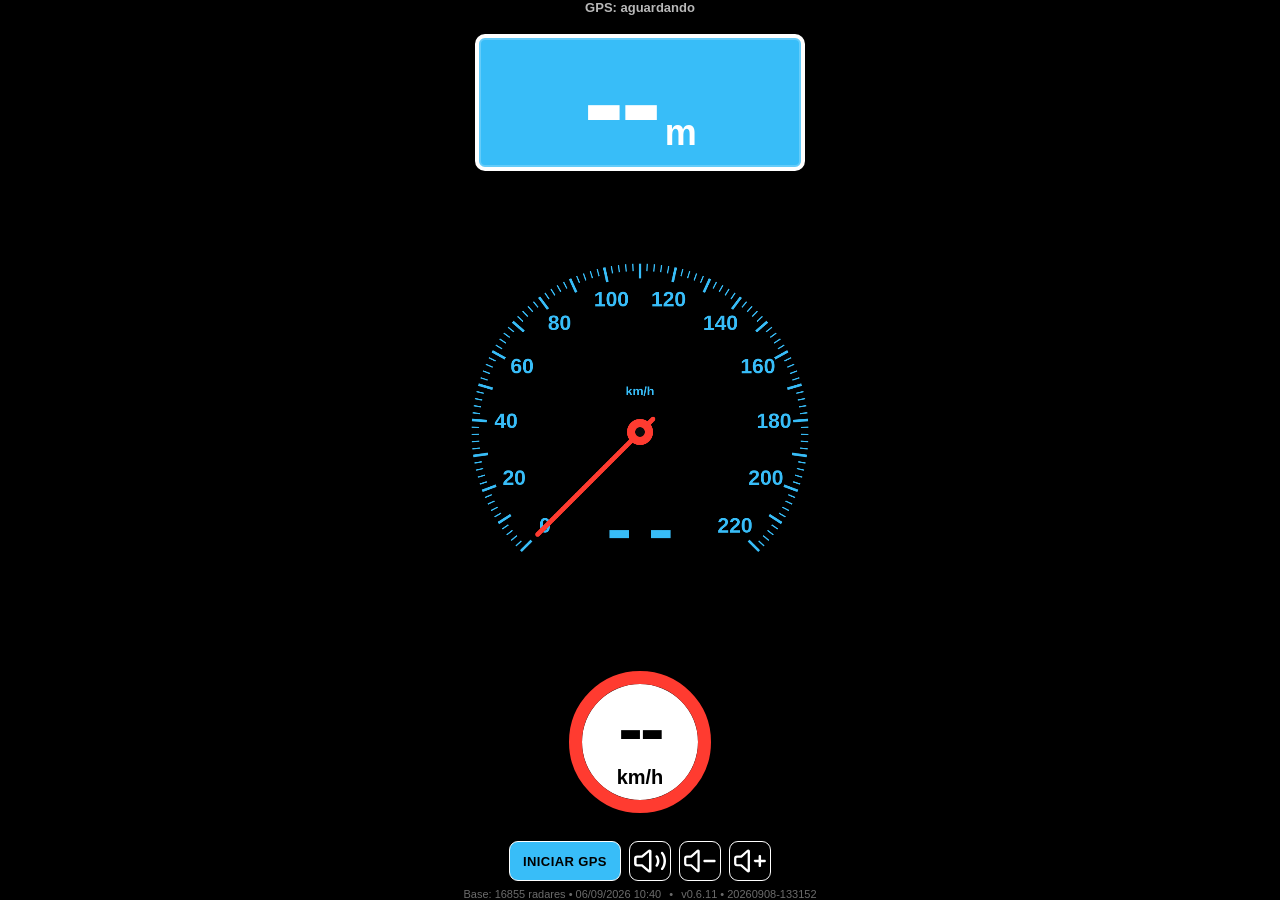
==== commit 2e1e35d6: "2026-09-08 13:31:52" ====
--- a/index.html
+++ b/index.html
@@ -1,108 +1,78 @@
-<!doctype html>
+<!DOCTYPE html>
 <html lang="en-UK">
-  <head>
-    <meta charset="utf-8" />
-    <meta
-      name="viewport"
-      content="width=device-width, initial-scale=1, viewport-fit=cover"
-    />
-    <meta name="theme-color" content="#0b0b0b" />
-    <meta name="apple-mobile-web-app-capable" content="yes" />
-    <meta name="mobile-web-app-capable" content="yes" />
-    <meta name="apple-mobile-web-app-status-bar-style" content="black" />
-    <meta name="apple-mobile-web-app-title" content="Radar BR" />
+<head>
+  <meta charset="utf-8">
+  <meta name="viewport" content="width=device-width, initial-scale=1, viewport-fit=cover">
+  <meta name="theme-color" content="#0b0b0b">
+  <meta name="apple-mobile-web-app-capable" content="yes">
+  <meta name="mobile-web-app-capable" content="yes">
+  <meta name="apple-mobile-web-app-status-bar-style" content="black">
+  <meta name="apple-mobile-web-app-title" content="Radar BR">
 
-    <title>Radar BR</title>
+  <title>Boirds</title>
 
-    <link rel="manifest" href="manifest.json" />
-    <link rel="icon" href="img/tb-192.png" />
-    <link rel="apple-touch-icon" href="img/tb-192.png" />
-    <link rel="stylesheet" href="css/style.css" />
-  </head>
+  <link rel="manifest" href="manifest.json">
+  <link rel="icon" href="img/tb-192.png">
+  <link rel="apple-touch-icon" href="img/tb-192.png">
+  <link rel="stylesheet" href="css/style.css">
+</head>
 
-  <body>
-    <main id="app">
-      <section id="statusPanel">
-        <div id="gpsStatus">GPS: aguardando</div>
+<body>
+  <main id="app">
+    <section id="statusPanel">
+      <div id="gpsStatus">GPS: aguardando</div>
+    </section>
+
+    <section id="radarPanel" aria-label="Distância até o radar">
+      <div id="distanceSign">
+        <span id="radarDistanceValue">--</span>
+        <span id="radarDistanceUnit">m</span>
+      </div>
+    </section>
+
+    <section id="speedPanel" aria-label="Velocidade atual">
+      <div id="speedometerWrapper">
+        <canvas id="speedometerCanvas" width="960" height="960" aria-label="Velocímetro"></canvas>
+      </div>
+    </section>
+
+    <section id="limitPanel" aria-label="Limite do radar">
+      <div id="limitSign">
+        <span id="radarLimit">--</span>
+        <span id="limitUnit">km/h</span>
+      </div>
+    </section>
+
+    <section id="bottomPanel">
+      <div id="messagePanel">
+        <div id="message"></div>
+      </div>
+
+      <section id="controls" aria-label="Controles">
+        <button id="btnStart" class="compactButton gpsButton active" type="button">INICIAR GPS</button>
+        <button id="btnSoundTest" class="compactButton iconButton" type="button" aria-label="Testar som">
+          <img src="img/sT.svg" alt="">
+        </button>
+        <button id="btnVolumeDown" class="compactButton iconButton" type="button" aria-label="Diminuir volume">
+          <img src="img/s-.svg" alt="">
+        </button>
+        <button id="btnVolumeUp" class="compactButton iconButton" type="button" aria-label="Aumentar volume">
+          <img src="img/s+.svg" alt="">
+        </button>
       </section>
 
-      <section id="radarPanel" class="hidden" aria-label="Alerta de radar">
-        <div id="distanceSign">
-          <span id="radarDistanceValue">--</span>
-          <span id="radarDistanceUnit">m</span>
-        </div>
+      <footer id="appFooter">
+        <span id="dbStatus">Base: não carregada</span>
+        <span class="footerSeparator">•</span>
+        <span id="appVersion">v--</span>
+      </footer>
+    </section>
+  </main>
 
-        <div id="limitSign" aria-label="Limite do radar">
-          <span id="radarLimit">--</span>
-        </div>
-      </section>
-
-      <section id="speedPanel" aria-label="Velocidade atual">
-        <div id="speedValue">--</div>
-        <div id="speedUnit">km/h</div>
-      </section>
-
-      <section id="gpsPermissionPanel" class="hidden">
-        <div class="gpsPermissionTitle">LOCALIZAÇÃO BLOQUEADA</div>
-        <div class="gpsPermissionText">
-          No iPhone, confirme:
-          <br />1. Ajustes → Privacidade e Segurança → Serviços de Localização:
-          ATIVADO. <br />2. Ajustes → Apps → Safari → Localização: PERGUNTAR ou
-          PERMITIR. <br />3. No Safari, abra este site → menu da página →
-          Ajustes do Site → Localização: PERMITIR. <br />4. Se disponível,
-          mantenha Localização Precisa ativada. <br /><br />Depois reabra o
-          Radar BR e tente novamente.
-        </div>
-        <button id="btnGpsRetry" type="button">TENTAR GPS NOVAMENTE</button>
-      </section>
-
-      <section id="bottomPanel">
-        <div id="messagePanel">
-          <div id="message"></div>
-        </div>
-
-        <section id="controls" aria-label="Controles">
-          <button id="btnStart" class="compactButton gpsButton" type="button">
-            GPS
-          </button>
-          <button
-            id="btnSoundTest"
-            class="compactButton iconButton"
-            type="button"
-            aria-label="Testar som"
-          >
-            <img src="img/sT.svg" alt="" />
-          </button>
-          <button
-            id="btnVolumeDown"
-            class="compactButton iconButton"
-            type="button"
-            aria-label="Diminuir volume"
-          >
-            <img src="img/s-.svg" alt="" />
-          </button>
-          <button
-            id="btnVolumeUp"
-            class="compactButton iconButton"
-            type="button"
-            aria-label="Aumentar volume"
-          >
-            <img src="img/s+.svg" alt="" />
-          </button>
-        </section>
-
-        <footer id="appFooter">
-          <span id="dbStatus">Base: não carregada</span>
-          <span class="footerSeparator">•</span>
-          <span id="appVersion">v--</span>
-        </footer>
-      </section>
-    </main>
-
-    <script src="js/helper.js"></script>
-    <script src="js/alert.js"></script>
-    <script src="js/radar.js"></script>
-    <script src="js/gps.js"></script>
-    <script src="js/app.js"></script>
-  </body>
+  <script src="js/helper.js"></script>
+  <script src="js/alert.js"></script>
+  <script src="js/radar.js"></script>
+  <script src="js/gps.js"></script>
+  <script src="js/app.js"></script>
+</body>
 </html>
--- a/css/style.css
+++ b/css/style.css
@@ -1,3 +1,10 @@
+:root {
+  --radar-blue: #38bdf8;
+  --radar-red: #ff3b30;
+  --radar-black: #000000;
+  --radar-white: #ffffff;
+}
+
 * {
   box-sizing: border-box;
 }
@@ -8,8 +15,8 @@
   height: 100%;
   margin: 0;
   padding: 0;
-  background: blue;
-  color: #ffffff;
+  background: var(--radar-black);
+  color: var(--radar-white);
   font-family: Arial, Helvetica, sans-serif;
 }
 
@@ -31,132 +38,144 @@
   height: 100%;
   display: flex;
   flex-direction: column;
+  align-items: center;
   padding:
-    max(10px, env(safe-area-inset-top))
+    max(10px env(safe-area-inset-top))
     max(12px, env(safe-area-inset-right))
     max(8px, env(safe-area-inset-bottom))
     max(12px, env(safe-area-inset-left));
-  background: #0b0b0b;
+  background: var(--radar-black);
 }
 
 #statusPanel {
+  flex: none;
   min-height: 24px;
+  width: 100%;
   text-align: center;
   font-size: 13px;
   font-weight: 700;
-  color: #bcbcbc;
+  color: var(--radar-white);
+  opacity: 0.72;
 }
 
 #radarPanel {
-  display: grid;
-  grid-template-columns: minmax(0, 1fr) auto;
-  align-items: center;
-  gap: 18px;
-  margin-top: 8px;
+  flex: none;
+  width: 100%;
+  display: flex;
+  justify-content: center;
+  margin-top: 10px;
   padding: 0 4px;
 }
 
 #distanceSign {
-  min-width: 0;
-  min-height: 122px;
+  min-width: min(72vw, 330px);
+  min-height: 108px;
   display: flex;
   align-items: baseline;
   justify-content: center;
-  gap: 8px;
-  padding: 12px 18px;
-  border: 4px solid #ffffff;
+  gap: 7px;
+  padding: 10px 18px;
+  border: 4px solid var(--radar-white);
   border-radius: 10px;
-  background: #0757b8;
-  box-shadow: inset 0 0 0 2px rgba(255, 255, 255, 0.18);
+  background: var(--radar-blue);
+  box-shadow: inset 0 0 0 2px rgba(255, 255, 255, 0.22);
 }
 
 #radarDistanceValue {
-  font-size: clamp(72px, 25vw, 138px);
+  font-size: clamp(70px, 24vw, 124px);
+  font-weight: 900;
+  line-height: 0.88;
+  letter-spacing: -4px;
+  color: var(--radar-white);
+  font-variant-numeric: tabular-nums;
+}
+
+#radarDistanceUnit {
+  font-size: clamp(22px, 7vw, 36px);
+  font-weight: 800;
+  color: var(--radar-white);
+}
+
+#speedPanel {
+  flex: 1 1 auto;
+  min-height: 0;
+  width: 100%;
+  display: flex;
+  align-items: center;
+  justify-content: center;
+  padding: 28px 0 4px;
+}
+
+#speedometerWrapper {
+  position: relative;
+  width: min(91vw, 420px);
+  aspect-ratio: 1 / 1;
+  flex: none;
+  border-radius: 50%;
+  background: var(--radar-white);
+  
+}
+
+#speedometerCanvas {
+  display: block;
+  width: 100%;
+  height: 100%;
+}
+
+#limitPanel {
+  flex: none;
+  width: 100%;
+  display: flex;
+  justify-content: center;
+  padding: 2px 0 8px;
+}
+
+#limitSign {
+  width: clamp(108px, 29vw, 142px);
+  height: clamp(108px, 29vw, 142px);
+  flex: none;
+  display: flex;
+  flex-direction: column;
+  align-items: center;
+  justify-content: center;
+  border: clamp(9px, 2.4vw, 13px) solid var(--radar-red);
+  border-radius: 50%;
+  background: var(--radar-white);
+  background-clip: padding-box;
+  overflow: hidden;
+}
+
+#radarLimit {
+  color: var(--radar-black);
+  font-size: clamp(50px, 15vw, 74px);
   font-weight: 900;
   line-height: 0.86;
-  letter-spacing: -4px;
-  color: #ffffff;
+  letter-spacing: -3px;
   font-variant-numeric: tabular-nums;
 }
 
-#radarDistanceUnit {
-  font-size: clamp(22px, 7vw, 38px);
-  font-weight: 800;
-  color: #ffffff;
-}
-
-#limitSign {
-  width: clamp(112px, 31vw, 154px);
-  height: clamp(112px, 31vw, 154px);
-  flex: none;
-  display: flex;
-  align-items: center;
-  justify-content: center;
-  border: clamp(10px, 2.5vw, 14px) solid #d91e18;
-  border-radius: 50%;
-  background: #ffffff;
-  box-shadow: 0 0 0 2px #ffffff;
-}
-
-#radarLimit {
-  color: #111111;
-  font-size: clamp(54px, 17vw, 84px);
+#limitUnit {
+  margin-top: 7px;
+  color: var(--radar-black);
+  font-size: clamp(14px, 4.3vw, 20px);
   font-weight: 900;
   line-height: 1;
-  letter-spacing: -3px;
-  font-variant-numeric: tabular-nums;
-}
-
-#speedPanel {
-  flex: 1;
-  min-height: 180px;
-  display: flex;
-  flex-direction: column;
-  align-items: center;
-  justify-content: center;
-  padding: 8px 0;
-}
-
-#speedValue {
-  color: #e8e8e8;
-  font-family: "Courier New", Courier, monospace;
-  font-size: clamp(98px, 31vw, 190px);
-  font-weight: 900;
-  line-height: 0.86;
-  letter-spacing: -8px;
-  font-variant-numeric: tabular-nums;
-  text-shadow: 0 0 10px rgba(255, 255, 255, 0.08);
-}
-
-#speedValue.safeSpeed {
-  color: #42e66b;
-  text-shadow: 0 0 12px rgba(66, 230, 107, 0.22);
-}
-
-#speedValue.overLimit {
-  color: #ff3434;
-  text-shadow: 0 0 12px rgba(255, 52, 52, 0.22);
-}
-
-#speedUnit {
-  margin-top: 12px;
-  font-size: 20px;
-  font-weight: 700;
-  color: #8f8f8f;
 }
 
 #bottomPanel {
   flex: none;
+  width: 100%;
 }
 
 #messagePanel {
-  min-height: 22px;
+  min-height: 18px;
   display: flex;
   align-items: center;
   justify-content: center;
   text-align: center;
   font-size: 13px;
-  color: #cfcfcf;
+  color: var(--radar-white);
+  opacity: 0.8;
 }
 
 #controls {
@@ -176,10 +195,10 @@
   min-height: 40px;
   margin: 0;
   padding: 0;
-  border: 0;
+  border: 1px solid var(--radar-white);
   border-radius: 9px;
-  background: #242424;
-  color: #ffffff;
+  background: var(--radar-black);
+  color: var(--radar-white);
   -webkit-appearance: none;
   appearance: none;
 }
@@ -188,10 +207,11 @@
   opacity: 0.65;
 }
 
+/* Kept for a future GPS retry/authorization button if needed. */
 .gpsButton {
-  width: 74px;
-  min-width: 74px;
-  max-width: 74px;
+  width: 112px;
+  min-width: 112px;
+  max-width: 112px;
   padding: 0 12px;
   font-size: 13px;
   font-weight: 800;
@@ -199,8 +219,8 @@
 }
 
 .gpsButton.active {
-  background: #214b2d;
-  color: #70f28e;
+  background: var(--radar-blue);
+  color: var(--radar-black);
 }
 
 .iconButton {
@@ -221,10 +241,11 @@
 }
 
 #appFooter {
-  padding-top: 6px;
+  padding-top: 5px;
   text-align: center;
   font-size: 11px;
-  color: #6f6f6f;
+  color: var(--radar-white);
+  opacity: 0.42;
   white-space: nowrap;
 }
 
@@ -236,61 +257,84 @@
   display: none !important;
 }
 
-#gpsPermissionPanel {
-  margin: 10px 0;
-  padding: 14px;
-  border: 2px solid #ffffff;
-  border-radius: 14px;
-  background: #242424;
-}
-
-.gpsPermissionTitle {
-  margin-bottom: 8px;
-  font-size: 16px;
-  font-weight: 800;
-  text-align: center;
-}
-
-.gpsPermissionText {
-  font-size: 14px;
-  line-height: 1.45;
-}
-
 #btnGpsRetry {
   width: 100%;
   min-height: 48px;
   margin-top: 12px;
+  border: 2px solid var(--radar-white);
   border-radius: 10px;
-  background: #ffffff;
-  color: #111111;
+  background: var(--radar-white);
+  color: var(--radar-black);
   font-size: 15px;
   font-weight: 800;
 }
 
+@media (max-height: 760px) {
+  #radarPanel {
+    margin-top: 4px;
+  }
+
+  #distanceSign {
+    min-height: 86px;
+  }
+
+  #radarDistanceValue {
+    font-size: clamp(58px, 20vw, 92px);
+  }
+
+  #speedometerWrapper {
+    width: min(79vw, 350px);
+  }
+
+  #limitSign {
+    width: 98px;
+    height: 98px;
+    border-width: 9px;
+  }
+
+  #radarLimit {
+    font-size: 49px;
+  }
+
+  #limitUnit {
+    margin-top: 4px;
+    font-size: 14px;
+  }
+}
+
 @media (max-height: 620px) {
+  #statusPanel {
+    min-height: 20px;
+    font-size: 11px;
+  }
+
   #distanceSign {
-    min-height: 96px;
+    min-height: 72px;
   }
 
   #radarDistanceValue {
-    font-size: clamp(62px, 21vw, 105px);
+    font-size: clamp(50px, 18vw, 76px);
+  }
+
+  #speedometerWrapper {
+    width: min(68vw, 285px);
   }
 
   #limitSign {
-    width: 100px;
-    height: 100px;
-    border-width: 9px;
+    width: 82px;
+    height: 82px;
+    border-width: 7px;
   }
 
   #radarLimit {
-    font-size: 52px;
-  }
-
-  #speedPanel {
-    min-height: 120px;
-  }
-
-  #speedValue {
-    font-size: clamp(78px, 25vw, 140px);
-  }
-}
+    font-size: 40px;
+  }
+
+  #limitUnit {
+    display: none;
+  }
+
+  #messagePanel {
+    min-height: 12px;
+  }
+}
